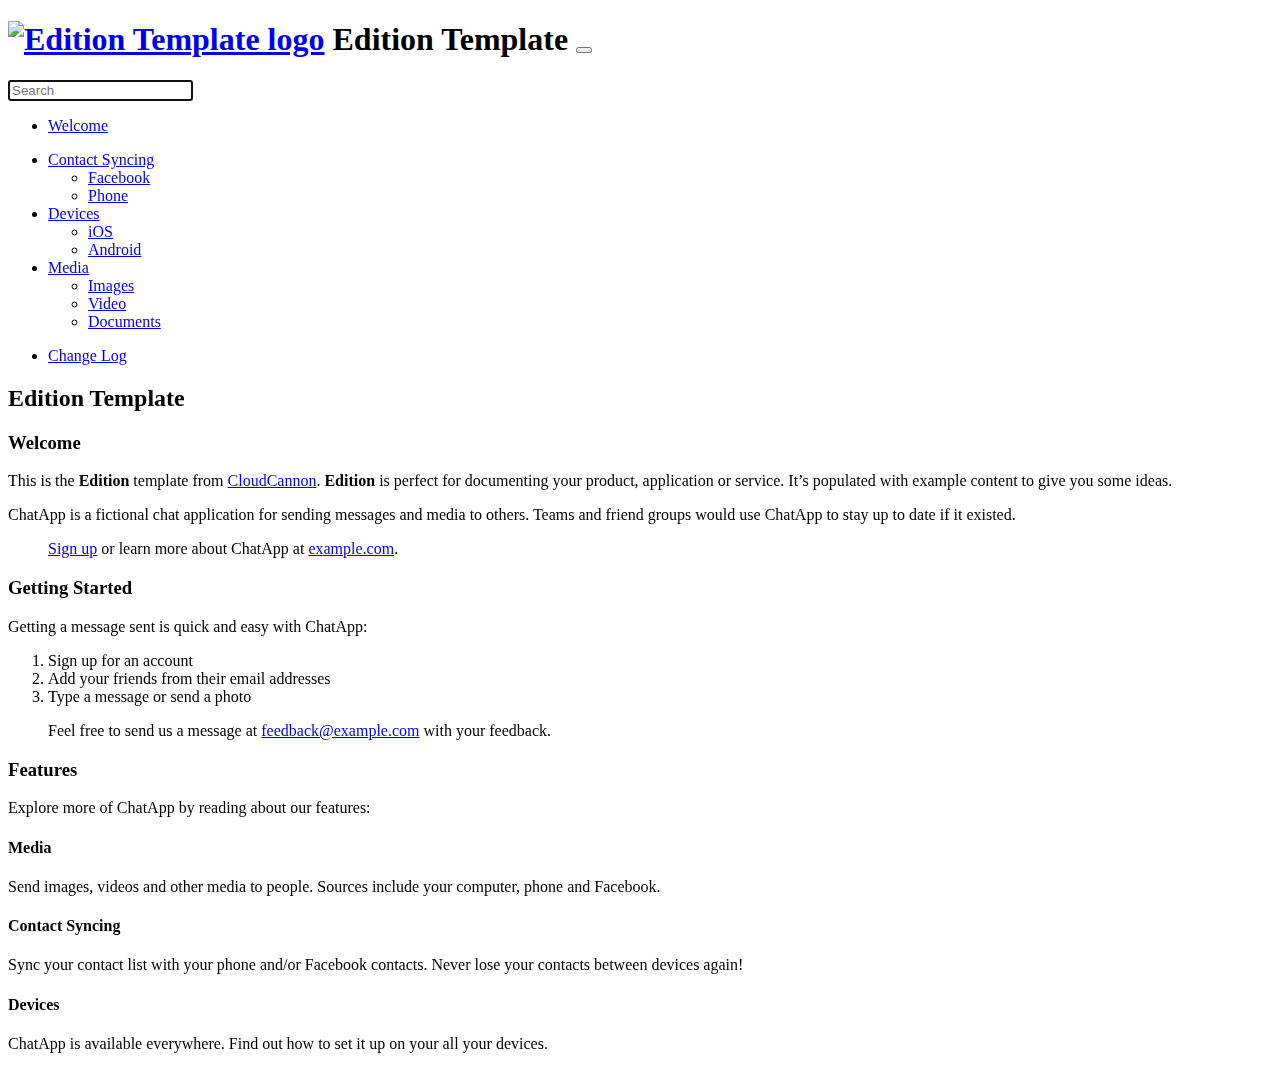
==== index.html @ c0658b2c "Updated 27 files via CloudCannon" ====
<!DOCTYPE html>

<html>
	<head>
		<meta charset="utf-8" />
		<meta name="viewport" content="width=device-width, initial-scale=1" />

		<!-- Begin Jekyll SEO tag v2.5.0 -->
<title>Welcome | Edition Template</title>
<meta name="generator" content="Jekyll v3.8.4" />
<meta property="og:title" content="Welcome" />
<meta property="og:locale" content="en_US" />
<meta name="description" content="Product documentation template for Jekyll." />
<meta property="og:description" content="Product documentation template for Jekyll." />
<link rel="canonical" href="https://long-pig.cloudvent.net/" />
<meta property="og:url" content="https://long-pig.cloudvent.net/" />
<meta property="og:site_name" content="Edition Template" />
<script type="application/ld+json">
{"description":"Product documentation template for Jekyll.","headline":"Welcome","@type":"WebSite","sameAs":["https://github.com/CloudCannon/edition-jekyll-template"],"name":"Edition Template","publisher":{"@type":"Organization","logo":{"@type":"ImageObject","url":"https://long-pig.cloudvent.net/siteicon.png"}},"url":"https://long-pig.cloudvent.net/","@context":"http://schema.org"}</script>
<!-- End Jekyll SEO tag -->

		<link type="application/atom+xml" rel="alternate" href="https://long-pig.cloudvent.net/feed.xml" title="Edition Template" />

		<link rel="stylesheet" href="//fonts.googleapis.com/css?family=Merriweather:400,400italic,700,700italic|Open+Sans:400,400italic,600,600italic,700,700italic|Inconsolata:400,700" />
		<link rel="stylesheet" href="https://d1qmdf3vop2l07.cloudfront.net/pure-opossum.cloudvent.net/hash-store/ab1690f968820f0ce4139c9ad6cb9a25.css" data-cms-original-href="/css/main.css" />
		<link rel="apple-touch-icon" href="https://d1qmdf3vop2l07.cloudfront.net/pure-opossum.cloudvent.net/hash-store/8f3f91be52f81c7cede3da567edd732b.png" data-cms-original-href="/apple-touch-icon.png" />
		<link rel="icon" type="image/png" href="https://d1qmdf3vop2l07.cloudfront.net/pure-opossum.cloudvent.net/hash-store/b524655e5cc56bf82f67d0c7308fad1a.png" sizes="192x192" data-cms-original-href="/touch-icon.png" />
		<link rel="icon" type="image/png" href="https://d1qmdf3vop2l07.cloudfront.net/pure-opossum.cloudvent.net/hash-store/e6731fa6ec42ad5014ddcd74dcc0cbdf.png" data-cms-original-href="/images/favicon.png" />

		
			<script>
				window.ga=window.ga||function(){(ga.q=ga.q||[]).push(arguments)};ga.l=+new Date;
				ga('create', '', 'auto');
				ga('send', 'pageview');
			</script>
			<script async src='https://www.google-analytics.com/analytics.js'></script>
		
	</head>

	<body>
		<header>
			<h1>
				<a href="/" class="cc-active"><img src="https://d1qmdf3vop2l07.cloudfront.net/pure-opossum.cloudvent.net/hash-store/6a4cb9f796bf2c3110f35c80f2fdbeb9.svg" width="40" height="40" alt="Edition Template logo" data-cms-original-src="/images/emblem.svg" /></a>
				Edition Template
				<button type="button" class="open-nav" id="open-nav"></button>
			</h1>

			<form action="/search/" method="get">
				<input type="text" name="q" id="search-input" placeholder="Search" autofocus />
				<input type="submit" value="Search" style="display: none;" />
			</form>

			<nav class="full-navigation">
				<ul>
					<li class="nav-item top-level current">
						
						<a href="/" class="cc-active">Welcome</a>
					</li>
				</ul>

				<ul>
					
					
						<li class="nav-item top-level ">
							
							<a href="/contact-syncing/facebook/">Contact Syncing</a>
							<ul>
								
									<li class="nav-item "><a href="/contact-syncing/facebook/">Facebook</a></li>
								
									<li class="nav-item "><a href="/contact-syncing/phone/">Phone</a></li>
								
							</ul>
						</li>
					
						<li class="nav-item top-level ">
							
							<a href="/devices/ios/">Devices</a>
							<ul>
								
									<li class="nav-item "><a href="/devices/ios/">iOS</a></li>
								
									<li class="nav-item "><a href="/devices/android/">Android</a></li>
								
							</ul>
						</li>
					
						<li class="nav-item top-level ">
							
							<a href="/media/images/">Media</a>
							<ul>
								
									<li class="nav-item "><a href="/media/images/">Images</a></li>
								
									<li class="nav-item "><a href="/media/video/">Video</a></li>
								
									<li class="nav-item "><a href="/media/documents/">Documents</a></li>
								
							</ul>
						</li>
					
				</ul>

				<ul>
					<li class="nav-item top-level ">
						
						<a href="/changelog/">Change Log</a>
					</li>
				</ul>
			</nav>
		</header>

		<section class="main">
			<div class="page-header">
				<h2>Edition Template</h2>
				<h3>Welcome</h3>
			</div>
			<article class="content" data-cms-content-wrapper="/_layouts/default.html">
				<p>This is the <strong>Edition</strong> template from <a href="http://cloudcannon.com/">CloudCannon</a>.
<strong>Edition</strong> is perfect for documenting your product, application or service.
It’s populated with example content to give you some ideas.</p>

<p>ChatApp is a fictional chat application for sending messages and media to others.
Teams and friend groups would use ChatApp to stay up to date if it existed.</p>

<blockquote>
  <p><a href="http://example.com/signup">Sign up</a> or learn more about ChatApp at <a href="http://example.com/">example.com</a>.</p>
</blockquote>

<h3 id="getting-started">Getting Started</h3>

<p>Getting a message sent is quick and easy with ChatApp:</p>

<ol>
  <li>Sign up for an account</li>
  <li>Add your friends from their email addresses</li>
  <li>Type a message or send a photo</li>
</ol>

<blockquote>
  <p>Feel free to send us a message at <a href="mailto:feedback@example.com">feedback@example.com</a> with your feedback.</p>
</blockquote>

<h3 id="features">Features</h3>

<p>Explore more of ChatApp by reading about our features:</p>

<h4 id="media">Media</h4>

<p>Send images, videos and other media to people. Sources include your computer, phone and Facebook.</p>

<h4 id="contact-syncing">Contact Syncing</h4>

<p>Sync your contact list with your phone and/or Facebook contacts. Never lose your contacts between devices again!</p>

<h4 id="devices">Devices</h4>

<p>ChatApp is available everywhere. Find out how to set it up on your all your devices.</p>

			</article>
		</section>

		<script>
			document.getElementById("open-nav").addEventListener("click", function () {
				document.body.classList.toggle("nav-open");
			});
		</script>
	</body>
</html>
---- css/main.css ----
/*! normalize.css v3.0.2 | MIT License | git.io/normalize */html{font-family:sans-serif;-ms-text-size-adjust:100%;-webkit-text-size-adjust:100%}body{margin:0}article,aside,details,figcaption,figure,footer,header,hgroup,main,menu,nav,section,summary{display:block}audio,canvas,progress,video{display:inline-block;vertical-align:baseline}audio:not([controls]){display:none;height:0}[hidden],template{display:none}a{background-color:transparent}a:active,a:hover{outline:0}abbr[title]{border-bottom:1px dotted}b,strong{font-weight:700}dfn{font-style:italic}h1{font-size:2em;margin:.67em 0}mark{background:#ff0;color:#000}small{font-size:80%}sub,sup{font-size:75%;line-height:0;position:relative;vertical-align:baseline}sup{top:-.5em}sub{bottom:-.25em}img{border:0}svg:not(:root){overflow:hidden}figure{margin:1em 40px}.content h3::before,hr{-moz-box-sizing:content-box;box-sizing:content-box;height:0}pre{overflow:auto}code,kbd,pre,samp{font-family:monospace,monospace;font-size:1em}button,input,optgroup,select,textarea{color:inherit;font:inherit;margin:0}button{overflow:visible}button,select{text-transform:none}button,html input[type=button],input[type=reset],input[type=submit]{-webkit-appearance:button;cursor:pointer}button[disabled],html input[disabled]{cursor:default}button::-moz-focus-inner,input::-moz-focus-inner{border:0;padding:0}input{line-height:normal}input[type=checkbox],input[type=radio]{box-sizing:border-box;padding:0}input[type=number]::-webkit-inner-spin-button,input[type=number]::-webkit-outer-spin-button{height:auto}input[type=search]{-webkit-appearance:textfield;-moz-box-sizing:content-box;-webkit-box-sizing:content-box;box-sizing:content-box}input[type=search]::-webkit-search-cancel-button,input[type=search]::-webkit-search-decoration{-webkit-appearance:none}fieldset{border:1px solid silver;margin:0 2px;padding:.35em .625em .75em}legend{border:0;padding:0}textarea{overflow:auto}optgroup{font-weight:700}table{border-collapse:collapse;border-spacing:0}td,th{padding:0}.highlight .hll{background-color:#ffc}.highlight .c{color:#87ceeb}.highlight .err{color:#fff}.highlight .g{color:#fff}.highlight .k{color:khaki}.highlight .l{color:#fff}.highlight .n{color:#fff}.highlight .o{color:#fff}.highlight .x{color:#fff}.highlight .p{color:#fff}.highlight .cm{color:#87ceeb}.highlight .cp{color:#cd5c5c}.highlight .c1{color:#87ceeb}.highlight .cs{color:#87ceeb}.highlight .gd{color:#0000c0;font-weight:700;background-color:teal}.highlight .ge{color:#c000c0;text-decoration:underline}.highlight .gr{color:silver;font-weight:700;background-color:#c00000}.highlight .gh{color:#cd5c5c}.highlight .gi{color:#fff;background-color:#0000c0}.highlight span.go{color:#add8e6;font-weight:700;background-color:#4d4d4d}.highlight .gp{color:#fff}.highlight .gs{color:#fff}.highlight .gu{color:#cd5c5c}.highlight .gt{color:silver;font-weight:700;background-color:#c00000}.highlight .kc{color:khaki}.highlight .kd{color:khaki}.highlight .kn{color:khaki}.highlight .kp{color:khaki}.highlight .kr{color:khaki}.highlight .kt{color:#bdb76b}.highlight .ld{color:#fff}.highlight .m{color:#eab289}.highlight .s{color:#eab289}.highlight .na{color:#8cf0e8}.highlight .nb{color:#fff}.highlight .nc{color:#fff}.highlight .no{color:#ffa0a0}.highlight .nd{color:#fff}.highlight .ni{color:#ffdead}.highlight .ne{color:#fff}.highlight .nf{color:#fff}.highlight .nl{color:#fff}.highlight .nn{color:#fff}.highlight .nx{color:#fff}.highlight .py{color:#fff}.highlight .nt{color:khaki}.highlight .nv{color:#98fb98}.highlight .ow{color:#fff}.highlight .w{color:#fff}.highlight .mf{color:#fff}.highlight .mh{color:#fff}.highlight .mi{color:#fff}.highlight .mo{color:#fff}.highlight .sb{color:#fff}.highlight .sc{color:#fff}.highlight .sd{color:#fff}.highlight .s2{color:#fff}.highlight .se{color:#fff}.highlight .sh{color:#fff}.highlight .si{color:#fff}.highlight .sx{color:#fff}.highlight .sr{color:#fff}.highlight .s1{color:#fff}.highlight .ss{color:#fff}.highlight .bp{color:#fff}.highlight .vc{color:#98fb98}.highlight .vg{color:#98fb98}.highlight .vi{color:#98fb98}.highlight .il{color:#fff}.highlight .bash .nv{-webkit-user-select:none;-moz-user-select:none;-ms-user-select:none;-o-user-select:none;user-select:none}.language-bash .highlight .nb{color:#99d4ff}html{height:100%;max-height:100%;font-size:10px;-webkit-tap-highlight-color:transparent}body{height:100%;max-height:100%;font-family:Merriweather,serif;letter-spacing:.01rem;font-size:1.8em;line-height:1.75em;color:#3a4145;font-weight:400;-webkit-font-feature-settings:'kern' 1;-moz-font-feature-settings:'kern' 1;-o-font-feature-settings:'kern' 1;text-rendering:geometricPrecision}h1,h2,h3,h4,h5,h6,input,label,select,table,textarea{-webkit-font-feature-settings:'dlig' 1,'liga' 1,'lnum' 1,'kern' 1;-moz-font-feature-settings:'dlig' 1,'liga' 1,'lnum' 1,'kern' 1;-o-font-feature-settings:'dlig' 1,'liga' 1,'lnum' 1,'kern' 1;font-family:"Open Sans",sans-serif;text-rendering:geometricPrecision}h1,h2,h3,h4,h5,h6{color:#2e2e2e;line-height:1.15em;margin:0 0 .4em 0;font-weight:600}h1{font-size:5rem;letter-spacing:-2px;text-indent:-3px}h2{font-size:3.6rem;letter-spacing:-1px}h3{font-size:3rem}h4{font-size:2.3rem}h5{font-size:2rem}h6{font-size:2rem}a{color:#4a4a4a;transition:color .2s ease}a:hover{color:#111}.settings-panel-example,dl,figure,ol,p,ul{-webkit-font-feature-settings:'liga' 1,'onum' 1,'kern' 1;-moz-font-feature-settings:'liga' 1,'onum' 1,'kern' 1;-o-font-feature-settings:'liga' 1,'onum' 1,'kern' 1;margin:0 0 1.75em 0;text-rendering:geometricPrecision}ol,ul{padding-left:3rem}ol ol,ol ul,ul ol,ul ul{margin:0 0 .4em 0;padding-left:2em}dl dt{float:left;width:180px;overflow:hidden;clear:left;text-align:right;text-overflow:ellipsis;white-space:nowrap;font-weight:700;margin-bottom:1em}dl dd{margin-left:200px;margin-bottom:1em}li{margin:.4em 0}li li{margin:0}.content h3::before,hr{display:block;height:1px;border:0;border-top:#eee 1px solid;margin:3.2em 0;padding:0}mark{background-color:#fdffb6}kbd{display:inline-block;margin-bottom:.4em;padding:1px 8px;border:#ccc 1px solid;color:#666;text-shadow:#fff 0 1px 0;font-size:.9em;font-weight:700;background:#f4f4f4;border-radius:4px;box-shadow:0 1px 0 rgba(0,0,0,.2),0 1px 0 0 #fff inset}@media only screen and (max-width:900px){blockquote{margin-left:0}.content h3::before,hr{margin:2.4em 0}ol,ul{padding-left:2em}h1{font-size:4.5rem;text-indent:-2px}h2{font-size:3.6rem}h3{font-size:3.1rem}h4{font-size:2.5rem}h5{font-size:2.2rem}h6{font-size:1.8rem}}@media only screen and (max-width:500px){.content h3::before,hr{margin:1.75em 0}.settings-panel-example,dl,ol,p,ul{font-size:.95em;margin:0 0 2.5rem 0}h1,h2,h3,h4,h5,h6{margin:0 0 .3em 0}h1{font-size:2.8rem;letter-spacing:-1px}h2{font-size:2.4rem;letter-spacing:0}h3{font-size:2.1rem}h4{font-size:1.9rem}h5{font-size:1.8rem}h6{font-size:1.8rem}}code,pre,tt{font-family:Inconsolata,Consolas,Courier,"Courier New","Liberation Mono",monospace;font-size:.85em;white-space:pre-wrap;border-radius:2px;line-height:1.4;font-weight:400;background-color:#404145;color:#fafafa;border-radius:2px}pre{box-sizing:border-box;margin:0 0 1.75em 0;width:100%;padding:10px;font-size:.9em;white-space:pre;overflow:auto;border-radius:3px}pre code,pre tt{font-size:inherit;white-space:pre-wrap;background:0 0;border:none;padding:0}.settings-panel-example>code,blockquote>code,li>code,p>code{padding:4px 6px;white-space:nowrap}table{width:100%;margin-bottom:1.75em}tr{border-bottom:1px solid #eee}tr:nth-child(even){background:#fcfcfc}td,th{padding:8px;text-align:left}th{padding-bottom:4px}input::-ms-clear,input::-ms-reveal{display:none!important}body{height:auto;overflow-x:hidden;background-color:#2b2e31}body.nav-open{overflow:hidden}body.nav-open header>form,body.nav-open nav{display:block}body.nav-open header{bottom:0}body::before{content:"";background-color:#fff;position:fixed;top:0;right:0;bottom:0;left:0;z-index:-1}@media (min-width:700px){body{padding:0 0 0 300px}body.nav-open{overflow:auto}body::after,body::before{content:"";position:fixed;top:0;bottom:0;z-index:-1}body::after{left:0;width:300px;background-color:#f5f5f5}body #search-input,body::after{box-shadow:inset -10px 0 10px -10px rgba(0,0,0,.1)}body::before{left:300px;right:0;background-color:#fff}}.main{margin-top:80px}@media (min-width:700px){.main{margin-top:0}}header{position:absolute;top:0;left:0;right:0;overflow-x:hidden;z-index:1;background-color:#f5f5f5}header ul{padding:0;margin:0}header h1{padding:12.5px 20px;height:60px;box-sizing:border-box;background-color:#3583d6;color:#fff;margin:0;font-size:1.7rem;line-height:.8;letter-spacing:0;font-weight:600;text-indent:0;display:-webkit-flex;display:flex;-webkit-flex-direction:row;flex-direction:row;-webkit-align-items:center;align-items:center;border-bottom:1px solid rgba(0,0,0,.075)}header h1 img{height:35px;width:35px;margin-right:15px}header .open-nav{background-image:url(https://d1qmdf3vop2l07.cloudfront.net/pure-opossum.cloudvent.net/hash-store/7f73883d996670858149e472cb227d2d.svg);background-color:transparent;background-repeat:no-repeat;background-size:100%;width:35px;height:35px;border:0;position:absolute;top:12.5px;right:20px;border-radius:2px}header .open-nav:focus{outline:0;background-color:rgba(0,0,0,.05)}header .open-nav:hover{background-color:rgba(0,0,0,.1)}@media (min-width:700px){header{background-color:transparent;width:300px;right:auto;bottom:auto}header .open-nav{display:none}header h1{box-shadow:inset -10px 0 10px -10px rgba(0,0,0,.1)}}.content{position:relative;background-color:#fff;color:#222}.content h3::before{content:"";margin:60px 0}.content,.page-header{max-width:800px;padding:0 25px 20px;margin:20px auto 0 auto}.page-header h2,.page-header h3{margin:0;line-height:1.2;letter-spacing:-1px}.page-header h2{font-size:2rem;margin-left:-1px;color:#888;letter-spacing:0}.page-header h3{font-size:4rem;margin-left:-4px}@media (min-width:700px){.page-header h2{font-size:2.65rem}.page-header h3{font-size:5.4rem}}@media (min-width:1180px){.page-header{margin-top:55px}}header>form,nav{display:none}@media (min-width:700px){header>form,nav{display:block}}nav>ul{padding:10px 0}nav>ul+ul{border-top:1px solid rgba(0,0,0,.075)}.nav-item{display:block;font-family:"Open Sans",sans-serif;line-height:1;margin:0}nav:not(.full-navigation) .nav-item>ul{display:none}nav:not(.full-navigation) .nav-item.current>ul{display:block}.nav-item>a{color:#666;text-decoration:none;font-size:1.4rem;padding:10px 0 10px 40px;display:block}.nav-item.current>a,.nav-item>a:active,.nav-item>a:hover{color:#111}.nav-item.top-level>a{line-height:1.5;font-weight:600;padding-left:20px}.settings-panel-example{display:-webkit-flex;display:flex;-webkit-flex-direction:column;flex-direction:column}.settings-panel-example .example{max-width:300px;background-color:#fafafa;margin:0;padding:0;font-size:0;line-height:1;border-radius:2px;overflow:hidden}@media (min-width:960px){.settings-panel-example{-webkit-flex-direction:row;flex-direction:row}.settings-panel-example .details{-webkit-flex:1;flex:1;margin-right:20px}.settings-panel-example .settings-panel-example+.highlight>pre,.settings-panel-example p+.highlight>pre{margin-bottom:0}.settings-panel-example .example{-webkit-flex:0 0 300px;flex:0 0 300px;max-width:100%}}.highlight{margin-left:0;margin-right:0}h3+.warning{margin-top:1.75em}h4 code{background:#f5f5f5;color:#222;background-color:transparent;font-weight:700;padding:0;font-size:1.1em;line-height:1}h4 svg{vertical-align:middle;margin-right:6px;position:relative;top:-2px;fill:#2e2e2e;height:23px}.required{position:relative}.required::after{content:"REQUIRED";font-size:12px;position:absolute;top:5px;line-height:1;color:#3583d6;padding-left:5px}#search-results{margin:0;padding:0}#search-results li{list-style:none;margin:0;padding:0}#search-results li h4{font-size:2rem}#search-results li .settings-panel-example,#search-results li p{line-height:1.5}#search-input{-webkit-appearance:none;display:block;margin:0;padding:10px 20px 10px 15px;width:100%;box-sizing:border-box;border:0;border-bottom:1px solid rgba(0,0,0,.075);border-left:5px solid transparent;font-size:1.5rem;font-weight:600;line-height:1.8}#search-input:focus{outline:0;border-left-color:#3583d6}.changelog,.changelog>div{margin:0;padding:0;list-style:none}.changelog .date{color:#888;font-style:italic}.badge{font-family:"Open Sans",sans-serif;padding:2px 5px;text-transform:uppercase;font-size:.8rem;border-radius:2px;background:#eee;font-weight:700}.badge.major{background:#3583d6;color:#fff}blockquote{border-left:5px solid #fd0;padding:10px 15px;margin-left:-15px;margin-right:-10px;background-color:#ebf3fb;border-color:#3583d6}blockquote .settings-panel-example:last-child,blockquote p:last-child{margin-bottom:0}@media (max-width:1180px){blockquote{margin-left:0;margin-right:0}}img{max-width:100%;height:auto}.editor-link{display:none;margin-top:0}.editor-link .btn{border:0;border-radius:2px;width:100%;max-width:500px;box-sizing:border-box;font-size:2rem;text-decoration:none;padding:10px 15px;margin:0;font-size:18px;cursor:pointer;background-color:#f7e064;color:#333;box-shadow:1px 1px 5px 0 rgba(0,0,0,.2)}.editor-link .btn:hover{background-color:#f4d525;color:#333}.cms-editor-active .editor-link{display:block}
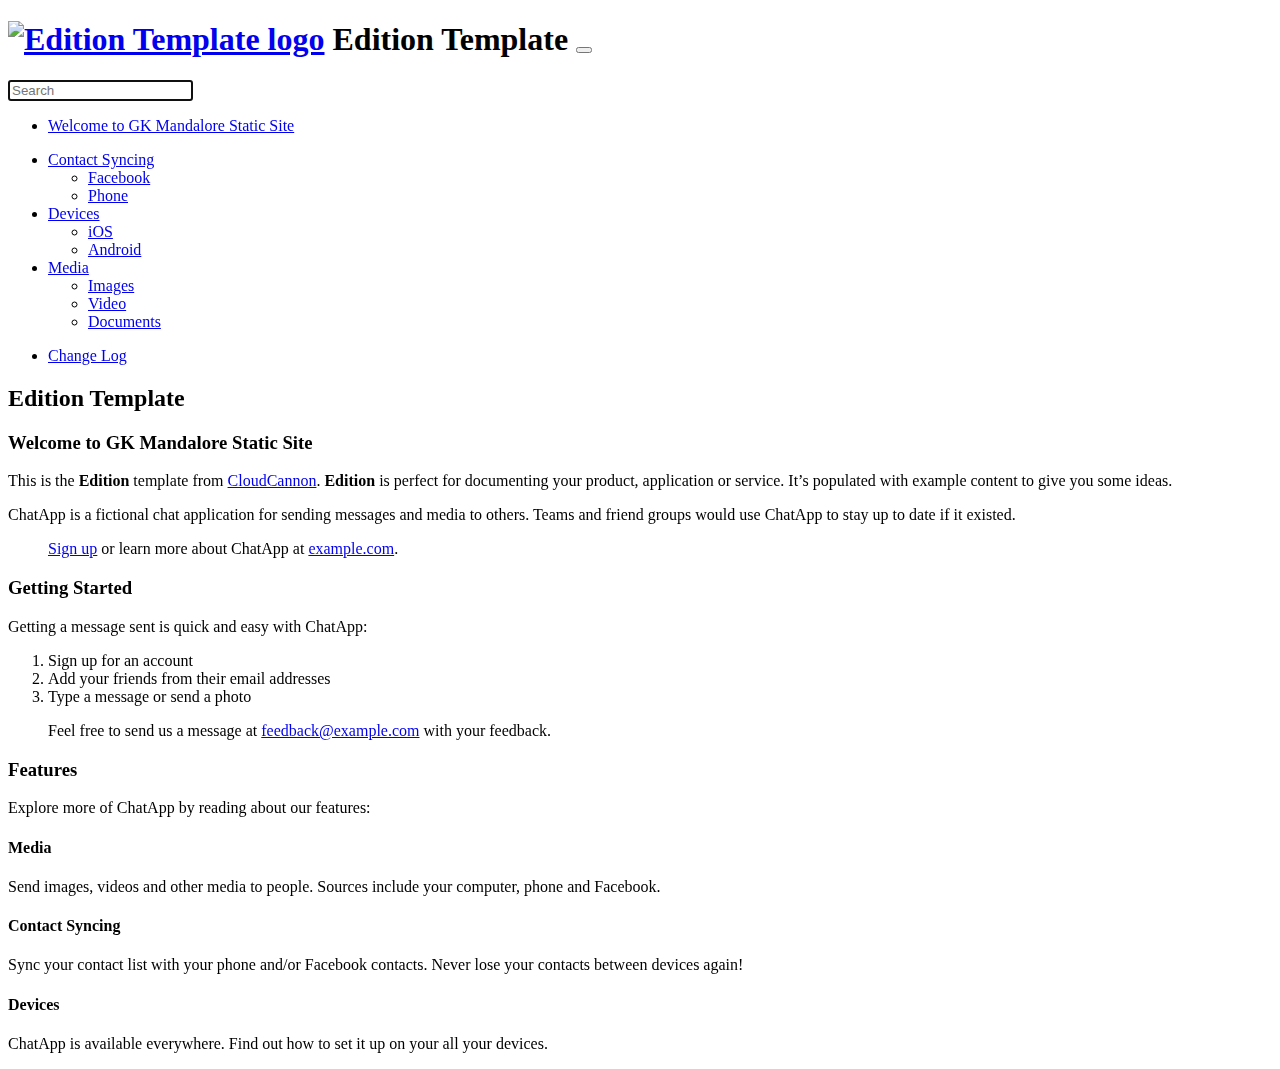
==== commit 25410e92: "Updated 16 files via CloudCannon" ====
--- a/index.html
+++ b/index.html
@@ -6,9 +6,9 @@
 		<meta name="viewport" content="width=device-width, initial-scale=1" />
 
 		<!-- Begin Jekyll SEO tag v2.5.0 -->
-<title>Welcome | Edition Template</title>
+<title>Welcome to GK Mandalore Static Site | Edition Template</title>
 <meta name="generator" content="Jekyll v3.8.4" />
-<meta property="og:title" content="Welcome" />
+<meta property="og:title" content="Welcome to GK Mandalore Static Site" />
 <meta property="og:locale" content="en_US" />
 <meta name="description" content="Product documentation template for Jekyll." />
 <meta property="og:description" content="Product documentation template for Jekyll." />
@@ -16,7 +16,7 @@
 <meta property="og:url" content="https://long-pig.cloudvent.net/" />
 <meta property="og:site_name" content="Edition Template" />
 <script type="application/ld+json">
-{"description":"Product documentation template for Jekyll.","headline":"Welcome","@type":"WebSite","sameAs":["https://github.com/CloudCannon/edition-jekyll-template"],"name":"Edition Template","publisher":{"@type":"Organization","logo":{"@type":"ImageObject","url":"https://long-pig.cloudvent.net/siteicon.png"}},"url":"https://long-pig.cloudvent.net/","@context":"http://schema.org"}</script>
+{"description":"Product documentation template for Jekyll.","headline":"Welcome to GK Mandalore Static Site","@type":"WebSite","sameAs":["https://github.com/CloudCannon/edition-jekyll-template"],"name":"Edition Template","publisher":{"@type":"Organization","logo":{"@type":"ImageObject","url":"https://long-pig.cloudvent.net/siteicon.png"}},"url":"https://long-pig.cloudvent.net/","@context":"http://schema.org"}</script>
 <!-- End Jekyll SEO tag -->
 
 		<link type="application/atom+xml" rel="alternate" href="https://long-pig.cloudvent.net/feed.xml" title="Edition Template" />
@@ -54,7 +54,7 @@
 				<ul>
 					<li class="nav-item top-level current">
 						
-						<a href="/" class="cc-active">Welcome</a>
+						<a href="/" class="cc-active">Welcome to GK Mandalore Static Site</a>
 					</li>
 				</ul>
 
@@ -113,7 +113,7 @@
 		<section class="main">
 			<div class="page-header">
 				<h2>Edition Template</h2>
-				<h3>Welcome</h3>
+				<h3>Welcome to GK Mandalore Static Site</h3>
 			</div>
 			<article class="content" data-cms-content-wrapper="/_layouts/default.html">
 				<p>This is the <strong>Edition</strong> template from <a href="http://cloudcannon.com/">CloudCannon</a>.
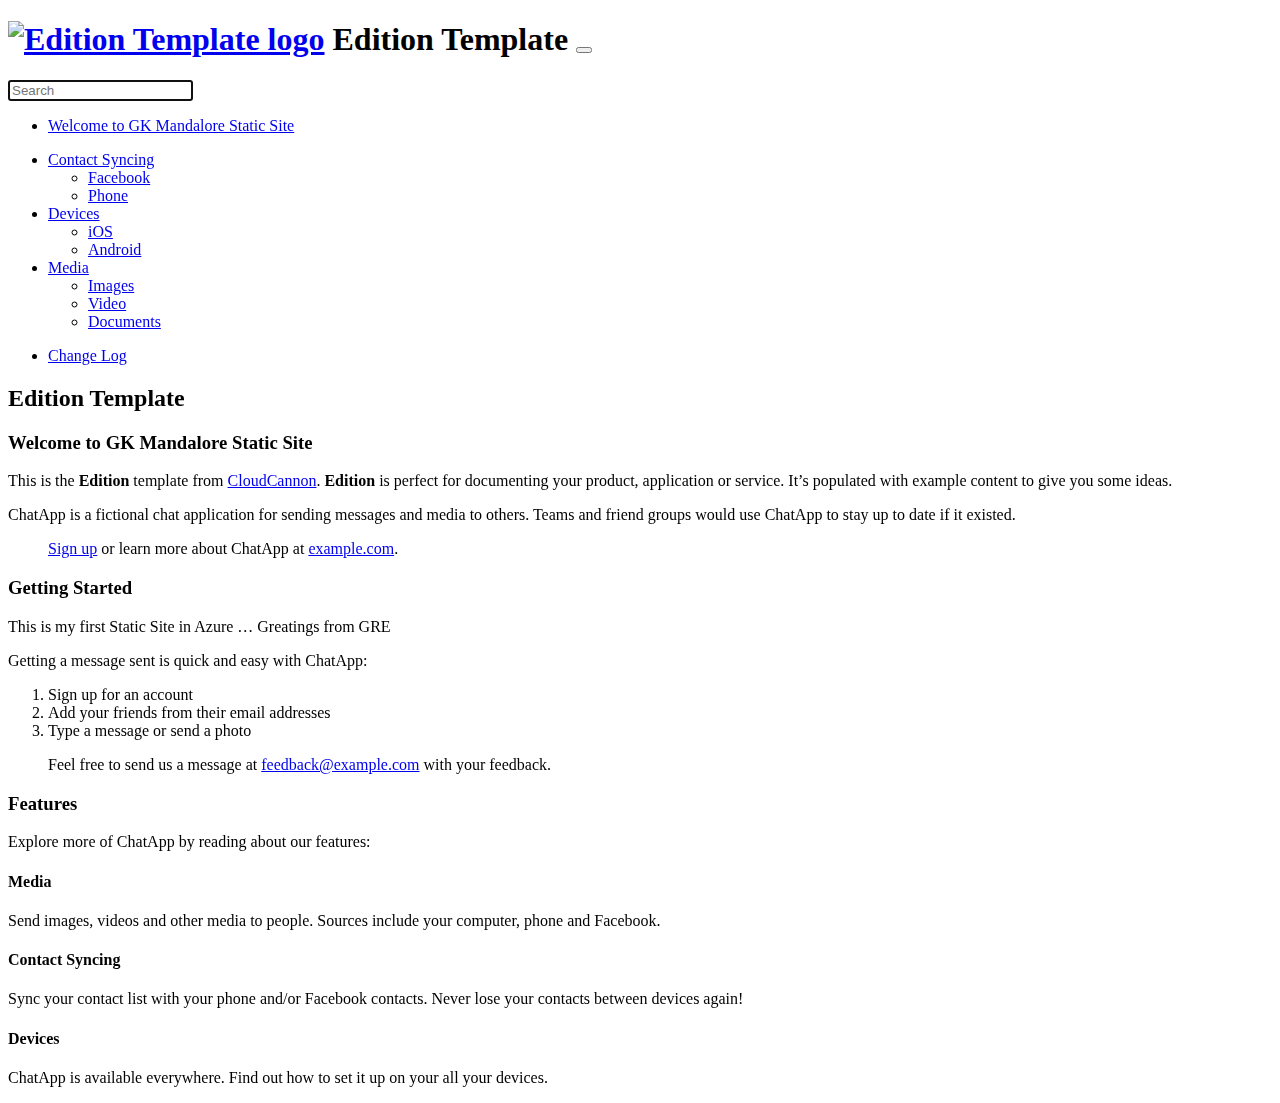
==== commit 1027fd36: "Updated 3 files via CloudCannon" ====
--- a/index.html
+++ b/index.html
@@ -129,6 +129,8 @@
 
 <h3 id="getting-started">Getting Started</h3>
 
+<p>This is my first Static Site in Azure … Greatings from GRE</p>
+
 <p>Getting a message sent is quick and easy with ChatApp:</p>
 
 <ol>
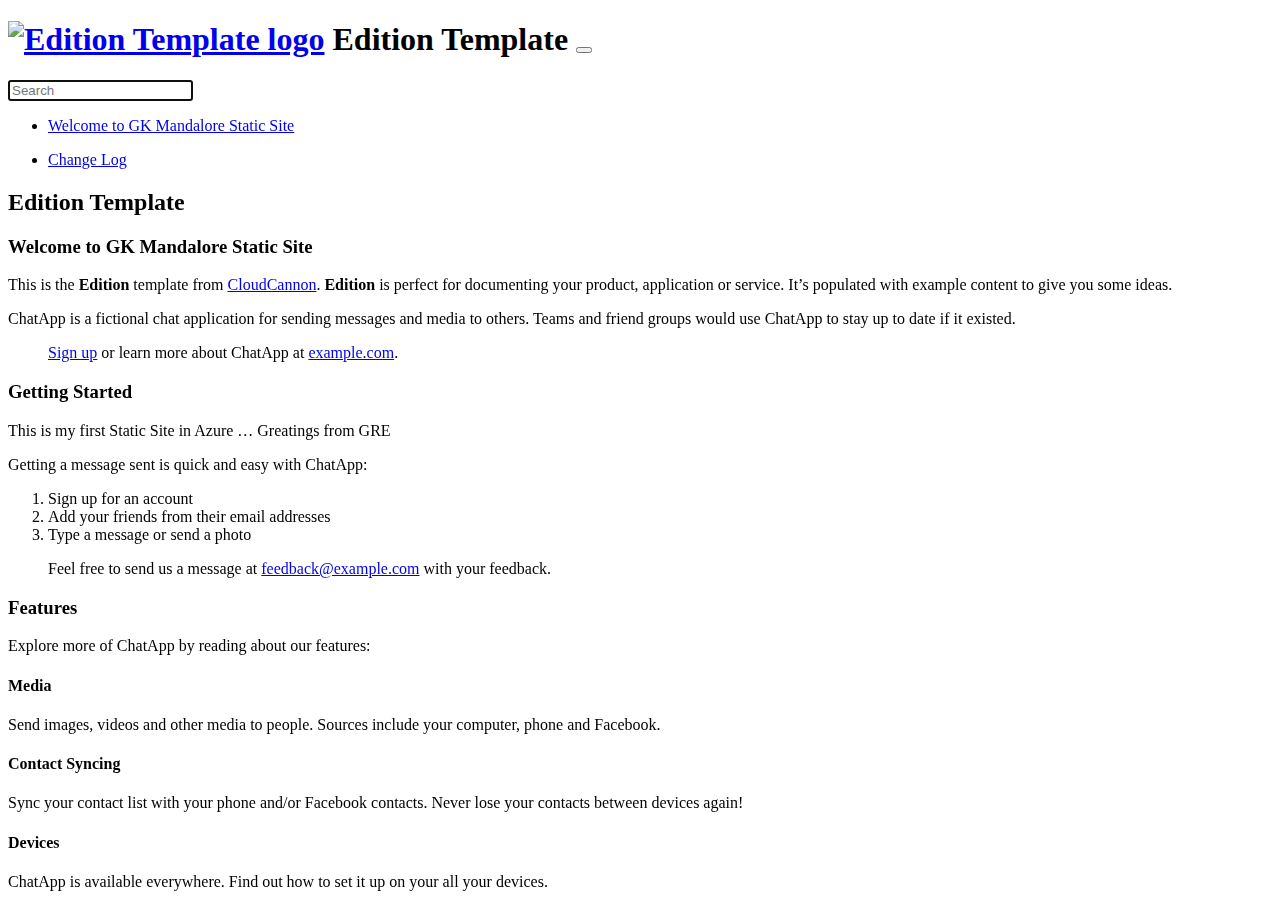
==== commit f3656531: "Updated 16 files via CloudCannon" ====
--- a/index.html
+++ b/index.html
@@ -16,7 +16,7 @@
 <meta property="og:url" content="https://long-pig.cloudvent.net/" />
 <meta property="og:site_name" content="Edition Template" />
 <script type="application/ld+json">
-{"description":"Product documentation template for Jekyll.","headline":"Welcome to GK Mandalore Static Site","@type":"WebSite","sameAs":["https://github.com/CloudCannon/edition-jekyll-template"],"name":"Edition Template","publisher":{"@type":"Organization","logo":{"@type":"ImageObject","url":"https://long-pig.cloudvent.net/siteicon.png"}},"url":"https://long-pig.cloudvent.net/","@context":"http://schema.org"}</script>
+{"description":"Product documentation template for Jekyll.","sameAs":["https://github.com/CloudCannon/edition-jekyll-template"],"@type":"WebSite","name":"Edition Template","publisher":{"@type":"Organization","logo":{"@type":"ImageObject","url":"https://long-pig.cloudvent.net/siteicon.png"}},"url":"https://long-pig.cloudvent.net/","headline":"Welcome to GK Mandalore Static Site","@context":"http://schema.org"}</script>
 <!-- End Jekyll SEO tag -->
 
 		<link type="application/atom+xml" rel="alternate" href="https://long-pig.cloudvent.net/feed.xml" title="Edition Template" />
@@ -60,44 +60,6 @@
 
 				<ul>
 					
-					
-						<li class="nav-item top-level ">
-							
-							<a href="/contact-syncing/facebook/">Contact Syncing</a>
-							<ul>
-								
-									<li class="nav-item "><a href="/contact-syncing/facebook/">Facebook</a></li>
-								
-									<li class="nav-item "><a href="/contact-syncing/phone/">Phone</a></li>
-								
-							</ul>
-						</li>
-					
-						<li class="nav-item top-level ">
-							
-							<a href="/devices/ios/">Devices</a>
-							<ul>
-								
-									<li class="nav-item "><a href="/devices/ios/">iOS</a></li>
-								
-									<li class="nav-item "><a href="/devices/android/">Android</a></li>
-								
-							</ul>
-						</li>
-					
-						<li class="nav-item top-level ">
-							
-							<a href="/media/images/">Media</a>
-							<ul>
-								
-									<li class="nav-item "><a href="/media/images/">Images</a></li>
-								
-									<li class="nav-item "><a href="/media/video/">Video</a></li>
-								
-									<li class="nav-item "><a href="/media/documents/">Documents</a></li>
-								
-							</ul>
-						</li>
 					
 				</ul>
 
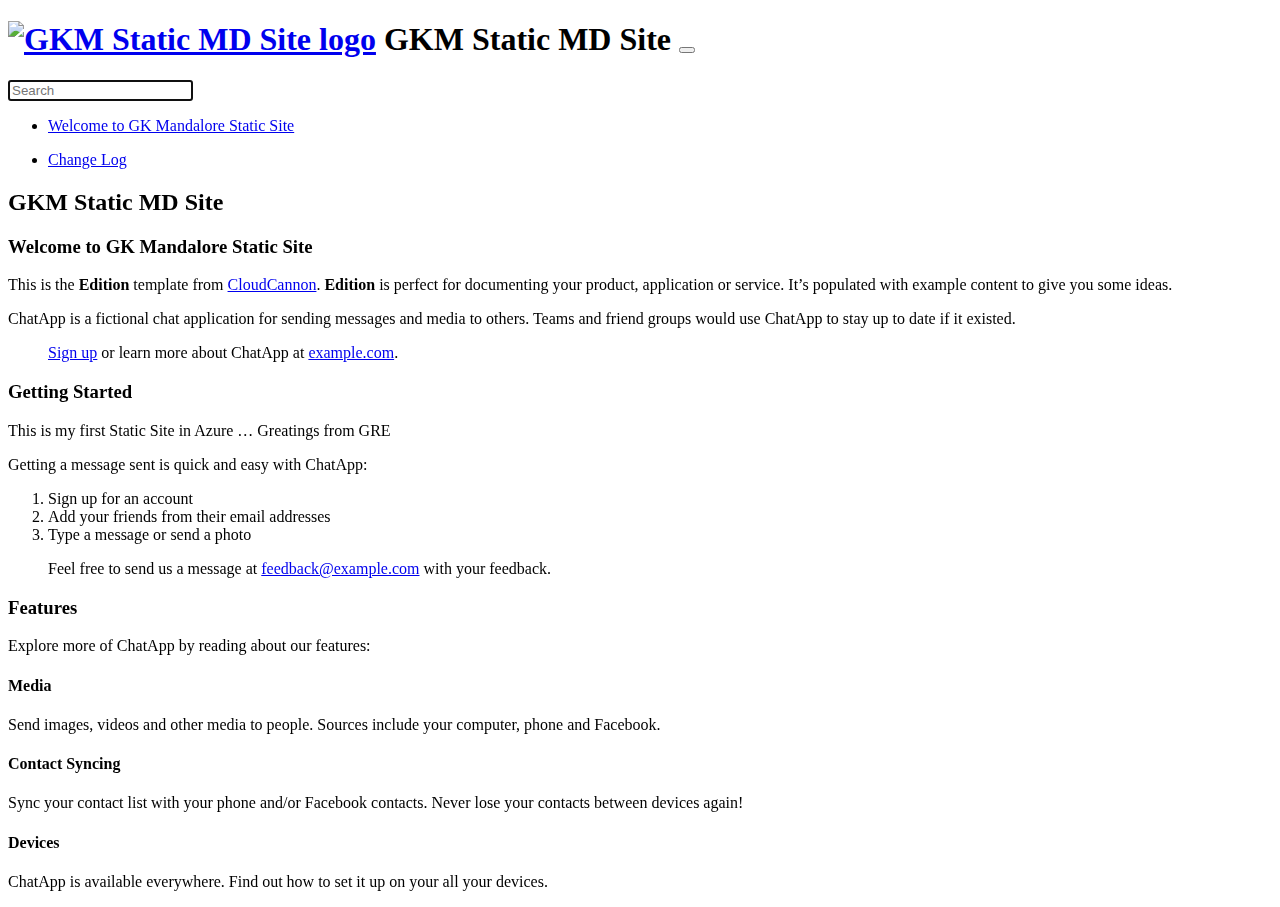
==== commit dff4c8c3: "Updated 6 files via CloudCannon" ====
--- a/index.html
+++ b/index.html
@@ -6,20 +6,21 @@
 		<meta name="viewport" content="width=device-width, initial-scale=1" />
 
 		<!-- Begin Jekyll SEO tag v2.5.0 -->
-<title>Welcome to GK Mandalore Static Site | Edition Template</title>
+<title>Welcome to GK Mandalore Static Site | GKM Static MD Site</title>
 <meta name="generator" content="Jekyll v3.8.4" />
 <meta property="og:title" content="Welcome to GK Mandalore Static Site" />
+<meta name="author" content="Gerrit Reinke" />
 <meta property="og:locale" content="en_US" />
 <meta name="description" content="Product documentation template for Jekyll." />
 <meta property="og:description" content="Product documentation template for Jekyll." />
 <link rel="canonical" href="https://long-pig.cloudvent.net/" />
 <meta property="og:url" content="https://long-pig.cloudvent.net/" />
-<meta property="og:site_name" content="Edition Template" />
+<meta property="og:site_name" content="GKM Static MD Site" />
 <script type="application/ld+json">
-{"description":"Product documentation template for Jekyll.","sameAs":["https://github.com/CloudCannon/edition-jekyll-template"],"@type":"WebSite","name":"Edition Template","publisher":{"@type":"Organization","logo":{"@type":"ImageObject","url":"https://long-pig.cloudvent.net/siteicon.png"}},"url":"https://long-pig.cloudvent.net/","headline":"Welcome to GK Mandalore Static Site","@context":"http://schema.org"}</script>
+{"description":"Product documentation template for Jekyll.","author":{"@type":"Person","name":"Gerrit Reinke"},"sameAs":["https://github.com/CloudCannon/edition-jekyll-template"],"@type":"WebSite","name":"Edition Template","publisher":{"@type":"Organization","logo":{"@type":"ImageObject","url":"https://long-pig.cloudvent.net/siteicon.png"},"name":"Gerrit Reinke"},"url":"https://long-pig.cloudvent.net/","headline":"Welcome to GK Mandalore Static Site","@context":"http://schema.org"}</script>
 <!-- End Jekyll SEO tag -->
 
-		<link type="application/atom+xml" rel="alternate" href="https://long-pig.cloudvent.net/feed.xml" title="Edition Template" />
+		<link type="application/atom+xml" rel="alternate" href="https://long-pig.cloudvent.net/feed.xml" title="GKM Static MD Site" />
 
 		<link rel="stylesheet" href="//fonts.googleapis.com/css?family=Merriweather:400,400italic,700,700italic|Open+Sans:400,400italic,600,600italic,700,700italic|Inconsolata:400,700" />
 		<link rel="stylesheet" href="https://d1qmdf3vop2l07.cloudfront.net/pure-opossum.cloudvent.net/hash-store/ab1690f968820f0ce4139c9ad6cb9a25.css" data-cms-original-href="/css/main.css" />
@@ -40,8 +41,8 @@
 	<body>
 		<header>
 			<h1>
-				<a href="/" class="cc-active"><img src="https://d1qmdf3vop2l07.cloudfront.net/pure-opossum.cloudvent.net/hash-store/6a4cb9f796bf2c3110f35c80f2fdbeb9.svg" width="40" height="40" alt="Edition Template logo" data-cms-original-src="/images/emblem.svg" /></a>
-				Edition Template
+				<a href="/" class="cc-active"><img src="https://d1qmdf3vop2l07.cloudfront.net/pure-opossum.cloudvent.net/hash-store/6a4cb9f796bf2c3110f35c80f2fdbeb9.svg" width="40" height="40" alt="GKM Static MD Site logo" data-cms-original-src="/images/emblem.svg" /></a>
+				GKM Static MD Site
 				<button type="button" class="open-nav" id="open-nav"></button>
 			</h1>
 
@@ -74,7 +75,7 @@
 
 		<section class="main">
 			<div class="page-header">
-				<h2>Edition Template</h2>
+				<h2>GKM Static MD Site</h2>
 				<h3>Welcome to GK Mandalore Static Site</h3>
 			</div>
 			<article class="content" data-cms-content-wrapper="/_layouts/default.html">
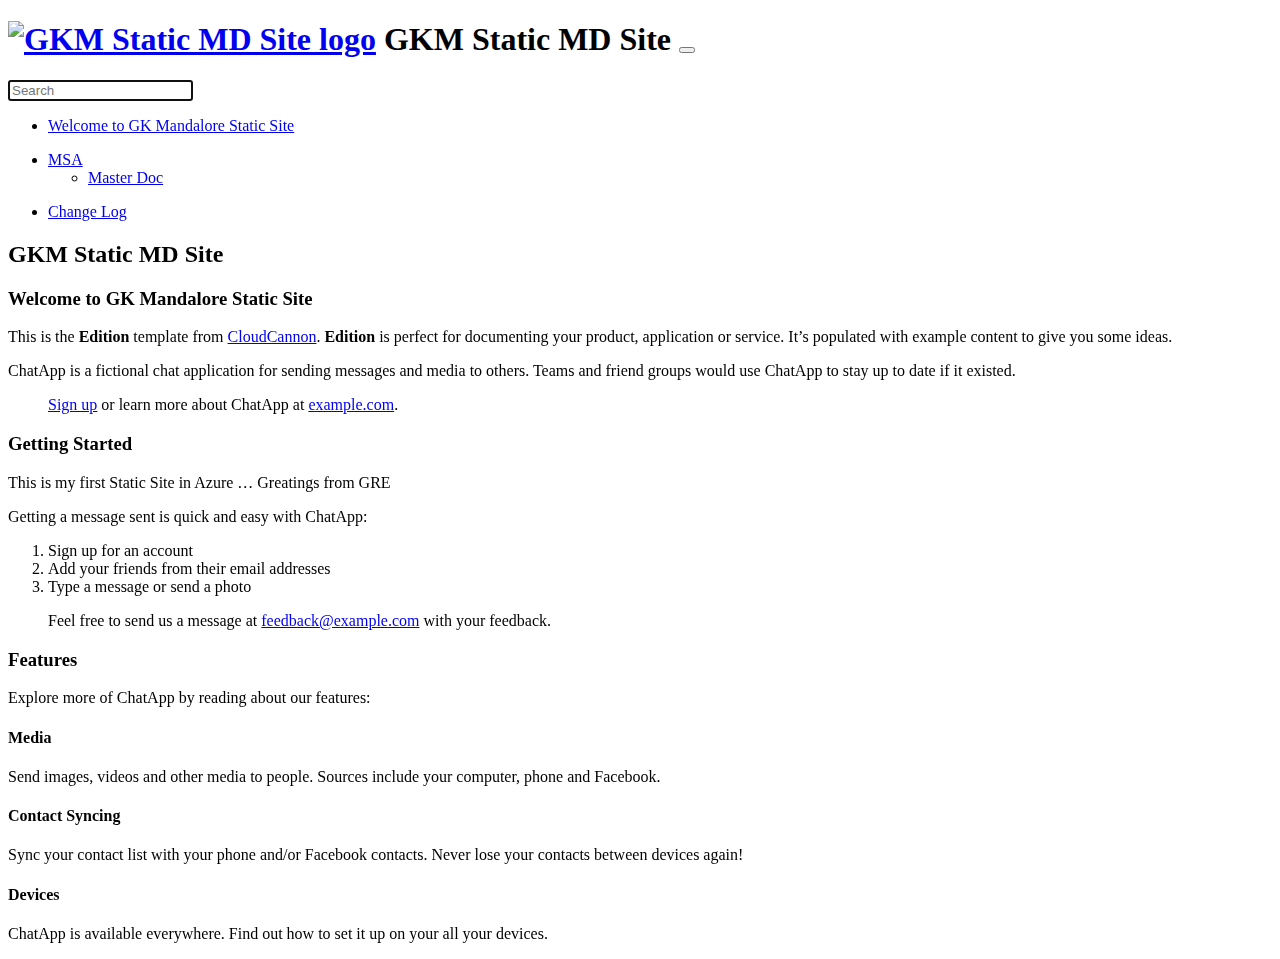
==== commit c8650e82: "Updated 8 files via CloudCannon" ====
--- a/index.html
+++ b/index.html
@@ -17,7 +17,7 @@
 <meta property="og:url" content="https://long-pig.cloudvent.net/" />
 <meta property="og:site_name" content="GKM Static MD Site" />
 <script type="application/ld+json">
-{"description":"Product documentation template for Jekyll.","author":{"@type":"Person","name":"Gerrit Reinke"},"sameAs":["https://github.com/CloudCannon/edition-jekyll-template"],"@type":"WebSite","name":"Edition Template","publisher":{"@type":"Organization","logo":{"@type":"ImageObject","url":"https://long-pig.cloudvent.net/siteicon.png"},"name":"Gerrit Reinke"},"url":"https://long-pig.cloudvent.net/","headline":"Welcome to GK Mandalore Static Site","@context":"http://schema.org"}</script>
+{"description":"Product documentation template for Jekyll.","headline":"Welcome to GK Mandalore Static Site","@type":"WebSite","sameAs":["https://github.com/CloudCannon/edition-jekyll-template"],"name":"Edition Template","publisher":{"@type":"Organization","logo":{"@type":"ImageObject","url":"https://long-pig.cloudvent.net/siteicon.png"},"name":"Gerrit Reinke"},"url":"https://long-pig.cloudvent.net/","author":{"@type":"Person","name":"Gerrit Reinke"},"@context":"http://schema.org"}</script>
 <!-- End Jekyll SEO tag -->
 
 		<link type="application/atom+xml" rel="alternate" href="https://long-pig.cloudvent.net/feed.xml" title="GKM Static MD Site" />
@@ -61,6 +61,16 @@
 
 				<ul>
 					
+					
+						<li class="nav-item top-level ">
+							
+							<a href="/MSA/master/">MSA</a>
+							<ul>
+								
+									<li class="nav-item "><a href="/MSA/master/">Master Doc</a></li>
+								
+							</ul>
+						</li>
 					
 				</ul>
 
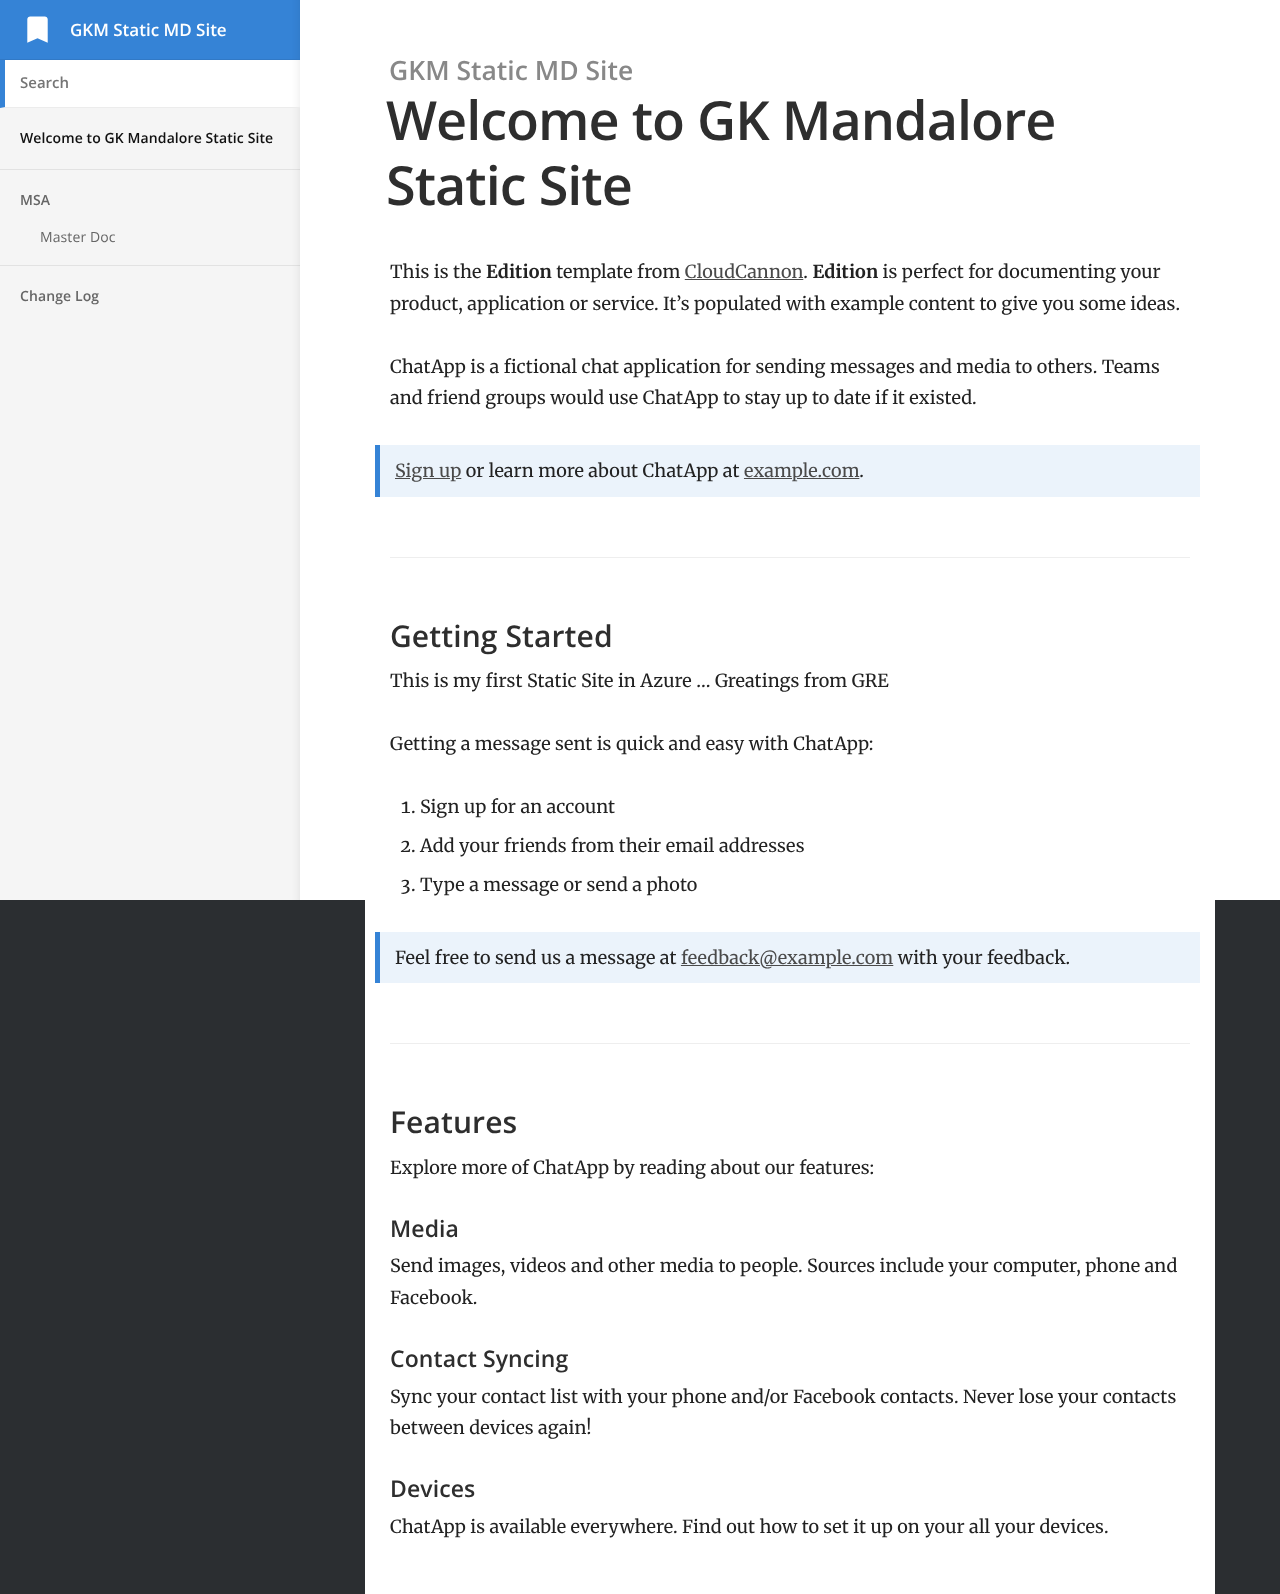
==== commit 70c6489d: "Updated 8 files via CloudCannon" ====
--- a/index.html
+++ b/index.html
@@ -17,16 +17,16 @@
 <meta property="og:url" content="https://long-pig.cloudvent.net/" />
 <meta property="og:site_name" content="GKM Static MD Site" />
 <script type="application/ld+json">
-{"description":"Product documentation template for Jekyll.","headline":"Welcome to GK Mandalore Static Site","@type":"WebSite","sameAs":["https://github.com/CloudCannon/edition-jekyll-template"],"name":"Edition Template","publisher":{"@type":"Organization","logo":{"@type":"ImageObject","url":"https://long-pig.cloudvent.net/siteicon.png"},"name":"Gerrit Reinke"},"url":"https://long-pig.cloudvent.net/","author":{"@type":"Person","name":"Gerrit Reinke"},"@context":"http://schema.org"}</script>
+{"author":{"@type":"Person","name":"Gerrit Reinke"},"publisher":{"@type":"Organization","logo":{"@type":"ImageObject","url":"https://long-pig.cloudvent.net/siteicon.png"},"name":"Gerrit Reinke"},"@type":"WebSite","description":"Product documentation template for Jekyll.","name":"Edition Template","headline":"Welcome to GK Mandalore Static Site","sameAs":["https://github.com/CloudCannon/edition-jekyll-template"],"url":"https://long-pig.cloudvent.net/","@context":"http://schema.org"}</script>
 <!-- End Jekyll SEO tag -->
 
 		<link type="application/atom+xml" rel="alternate" href="https://long-pig.cloudvent.net/feed.xml" title="GKM Static MD Site" />
 
 		<link rel="stylesheet" href="//fonts.googleapis.com/css?family=Merriweather:400,400italic,700,700italic|Open+Sans:400,400italic,600,600italic,700,700italic|Inconsolata:400,700" />
-		<link rel="stylesheet" href="https://d1qmdf3vop2l07.cloudfront.net/pure-opossum.cloudvent.net/hash-store/ab1690f968820f0ce4139c9ad6cb9a25.css" data-cms-original-href="/css/main.css" />
-		<link rel="apple-touch-icon" href="https://d1qmdf3vop2l07.cloudfront.net/pure-opossum.cloudvent.net/hash-store/8f3f91be52f81c7cede3da567edd732b.png" data-cms-original-href="/apple-touch-icon.png" />
-		<link rel="icon" type="image/png" href="https://d1qmdf3vop2l07.cloudfront.net/pure-opossum.cloudvent.net/hash-store/b524655e5cc56bf82f67d0c7308fad1a.png" sizes="192x192" data-cms-original-href="/touch-icon.png" />
-		<link rel="icon" type="image/png" href="https://d1qmdf3vop2l07.cloudfront.net/pure-opossum.cloudvent.net/hash-store/e6731fa6ec42ad5014ddcd74dcc0cbdf.png" data-cms-original-href="/images/favicon.png" />
+		<link rel="stylesheet" href="/css/main.css?_cchid=c3178012da0dcce0827045e6f2cc01c0" data-cms-original-href="/css/main.css" />
+		<link rel="apple-touch-icon" href="/apple-touch-icon.png?_cchid=8f3f91be52f81c7cede3da567edd732b" data-cms-original-href="/apple-touch-icon.png" />
+		<link rel="icon" type="image/png" href="/touch-icon.png?_cchid=b524655e5cc56bf82f67d0c7308fad1a" sizes="192x192" data-cms-original-href="/touch-icon.png" />
+		<link rel="icon" type="image/png" href="/images/favicon.png?_cchid=e6731fa6ec42ad5014ddcd74dcc0cbdf" data-cms-original-href="/images/favicon.png" />
 
 		
 			<script>
@@ -41,7 +41,7 @@
 	<body>
 		<header>
 			<h1>
-				<a href="/" class="cc-active"><img src="https://d1qmdf3vop2l07.cloudfront.net/pure-opossum.cloudvent.net/hash-store/6a4cb9f796bf2c3110f35c80f2fdbeb9.svg" width="40" height="40" alt="GKM Static MD Site logo" data-cms-original-src="/images/emblem.svg" /></a>
+				<a href="/" class="cc-active"><img src="/images/emblem.svg?_cchid=6a4cb9f796bf2c3110f35c80f2fdbeb9" width="40" height="40" alt="GKM Static MD Site logo" data-cms-original-src="/images/emblem.svg" /></a>
 				GKM Static MD Site
 				<button type="button" class="open-nav" id="open-nav"></button>
 			</h1>
--- a/css/main.css
+++ b/css/main.css
@@ -1 +1 @@
-/*! normalize.css v3.0.2 | MIT License | git.io/normalize */html{font-family:sans-serif;-ms-text-size-adjust:100%;-webkit-text-size-adjust:100%}body{margin:0}article,aside,details,figcaption,figure,footer,header,hgroup,main,menu,nav,section,summary{display:block}audio,canvas,progress,video{display:inline-block;vertical-align:baseline}audio:not([controls]){display:none;height:0}[hidden],template{display:none}a{background-color:transparent}a:active,a:hover{outline:0}abbr[title]{border-bottom:1px dotted}b,strong{font-weight:700}dfn{font-style:italic}h1{font-size:2em;margin:.67em 0}mark{background:#ff0;color:#000}small{font-size:80%}sub,sup{font-size:75%;line-height:0;position:relative;vertical-align:baseline}sup{top:-.5em}sub{bottom:-.25em}img{border:0}svg:not(:root){overflow:hidden}figure{margin:1em 40px}.content h3::before,hr{-moz-box-sizing:content-box;box-sizing:content-box;height:0}pre{overflow:auto}code,kbd,pre,samp{font-family:monospace,monospace;font-size:1em}button,input,optgroup,select,textarea{color:inherit;font:inherit;margin:0}button{overflow:visible}button,select{text-transform:none}button,html input[type=button],input[type=reset],input[type=submit]{-webkit-appearance:button;cursor:pointer}button[disabled],html input[disabled]{cursor:default}button::-moz-focus-inner,input::-moz-focus-inner{border:0;padding:0}input{line-height:normal}input[type=checkbox],input[type=radio]{box-sizing:border-box;padding:0}input[type=number]::-webkit-inner-spin-button,input[type=number]::-webkit-outer-spin-button{height:auto}input[type=search]{-webkit-appearance:textfield;-moz-box-sizing:content-box;-webkit-box-sizing:content-box;box-sizing:content-box}input[type=search]::-webkit-search-cancel-button,input[type=search]::-webkit-search-decoration{-webkit-appearance:none}fieldset{border:1px solid silver;margin:0 2px;padding:.35em .625em .75em}legend{border:0;padding:0}textarea{overflow:auto}optgroup{font-weight:700}table{border-collapse:collapse;border-spacing:0}td,th{padding:0}.highlight .hll{background-color:#ffc}.highlight .c{color:#87ceeb}.highlight .err{color:#fff}.highlight .g{color:#fff}.highlight .k{color:khaki}.highlight .l{color:#fff}.highlight .n{color:#fff}.highlight .o{color:#fff}.highlight .x{color:#fff}.highlight .p{color:#fff}.highlight .cm{color:#87ceeb}.highlight .cp{color:#cd5c5c}.highlight .c1{color:#87ceeb}.highlight .cs{color:#87ceeb}.highlight .gd{color:#0000c0;font-weight:700;background-color:teal}.highlight .ge{color:#c000c0;text-decoration:underline}.highlight .gr{color:silver;font-weight:700;background-color:#c00000}.highlight .gh{color:#cd5c5c}.highlight .gi{color:#fff;background-color:#0000c0}.highlight span.go{color:#add8e6;font-weight:700;background-color:#4d4d4d}.highlight .gp{color:#fff}.highlight .gs{color:#fff}.highlight .gu{color:#cd5c5c}.highlight .gt{color:silver;font-weight:700;background-color:#c00000}.highlight .kc{color:khaki}.highlight .kd{color:khaki}.highlight .kn{color:khaki}.highlight .kp{color:khaki}.highlight .kr{color:khaki}.highlight .kt{color:#bdb76b}.highlight .ld{color:#fff}.highlight .m{color:#eab289}.highlight .s{color:#eab289}.highlight .na{color:#8cf0e8}.highlight .nb{color:#fff}.highlight .nc{color:#fff}.highlight .no{color:#ffa0a0}.highlight .nd{color:#fff}.highlight .ni{color:#ffdead}.highlight .ne{color:#fff}.highlight .nf{color:#fff}.highlight .nl{color:#fff}.highlight .nn{color:#fff}.highlight .nx{color:#fff}.highlight .py{color:#fff}.highlight .nt{color:khaki}.highlight .nv{color:#98fb98}.highlight .ow{color:#fff}.highlight .w{color:#fff}.highlight .mf{color:#fff}.highlight .mh{color:#fff}.highlight .mi{color:#fff}.highlight .mo{color:#fff}.highlight .sb{color:#fff}.highlight .sc{color:#fff}.highlight .sd{color:#fff}.highlight .s2{color:#fff}.highlight .se{color:#fff}.highlight .sh{color:#fff}.highlight .si{color:#fff}.highlight .sx{color:#fff}.highlight .sr{color:#fff}.highlight .s1{color:#fff}.highlight .ss{color:#fff}.highlight .bp{color:#fff}.highlight .vc{color:#98fb98}.highlight .vg{color:#98fb98}.highlight .vi{color:#98fb98}.highlight .il{color:#fff}.highlight .bash .nv{-webkit-user-select:none;-moz-user-select:none;-ms-user-select:none;-o-user-select:none;user-select:none}.language-bash .highlight .nb{color:#99d4ff}html{height:100%;max-height:100%;font-size:10px;-webkit-tap-highlight-color:transparent}body{height:100%;max-height:100%;font-family:Merriweather,serif;letter-spacing:.01rem;font-size:1.8em;line-height:1.75em;color:#3a4145;font-weight:400;-webkit-font-feature-settings:'kern' 1;-moz-font-feature-settings:'kern' 1;-o-font-feature-settings:'kern' 1;text-rendering:geometricPrecision}h1,h2,h3,h4,h5,h6,input,label,select,table,textarea{-webkit-font-feature-settings:'dlig' 1,'liga' 1,'lnum' 1,'kern' 1;-moz-font-feature-settings:'dlig' 1,'liga' 1,'lnum' 1,'kern' 1;-o-font-feature-settings:'dlig' 1,'liga' 1,'lnum' 1,'kern' 1;font-family:"Open Sans",sans-serif;text-rendering:geometricPrecision}h1,h2,h3,h4,h5,h6{color:#2e2e2e;line-height:1.15em;margin:0 0 .4em 0;font-weight:600}h1{font-size:5rem;letter-spacing:-2px;text-indent:-3px}h2{font-size:3.6rem;letter-spacing:-1px}h3{font-size:3rem}h4{font-size:2.3rem}h5{font-size:2rem}h6{font-size:2rem}a{color:#4a4a4a;transition:color .2s ease}a:hover{color:#111}.settings-panel-example,dl,figure,ol,p,ul{-webkit-font-feature-settings:'liga' 1,'onum' 1,'kern' 1;-moz-font-feature-settings:'liga' 1,'onum' 1,'kern' 1;-o-font-feature-settings:'liga' 1,'onum' 1,'kern' 1;margin:0 0 1.75em 0;text-rendering:geometricPrecision}ol,ul{padding-left:3rem}ol ol,ol ul,ul ol,ul ul{margin:0 0 .4em 0;padding-left:2em}dl dt{float:left;width:180px;overflow:hidden;clear:left;text-align:right;text-overflow:ellipsis;white-space:nowrap;font-weight:700;margin-bottom:1em}dl dd{margin-left:200px;margin-bottom:1em}li{margin:.4em 0}li li{margin:0}.content h3::before,hr{display:block;height:1px;border:0;border-top:#eee 1px solid;margin:3.2em 0;padding:0}mark{background-color:#fdffb6}kbd{display:inline-block;margin-bottom:.4em;padding:1px 8px;border:#ccc 1px solid;color:#666;text-shadow:#fff 0 1px 0;font-size:.9em;font-weight:700;background:#f4f4f4;border-radius:4px;box-shadow:0 1px 0 rgba(0,0,0,.2),0 1px 0 0 #fff inset}@media only screen and (max-width:900px){blockquote{margin-left:0}.content h3::before,hr{margin:2.4em 0}ol,ul{padding-left:2em}h1{font-size:4.5rem;text-indent:-2px}h2{font-size:3.6rem}h3{font-size:3.1rem}h4{font-size:2.5rem}h5{font-size:2.2rem}h6{font-size:1.8rem}}@media only screen and (max-width:500px){.content h3::before,hr{margin:1.75em 0}.settings-panel-example,dl,ol,p,ul{font-size:.95em;margin:0 0 2.5rem 0}h1,h2,h3,h4,h5,h6{margin:0 0 .3em 0}h1{font-size:2.8rem;letter-spacing:-1px}h2{font-size:2.4rem;letter-spacing:0}h3{font-size:2.1rem}h4{font-size:1.9rem}h5{font-size:1.8rem}h6{font-size:1.8rem}}code,pre,tt{font-family:Inconsolata,Consolas,Courier,"Courier New","Liberation Mono",monospace;font-size:.85em;white-space:pre-wrap;border-radius:2px;line-height:1.4;font-weight:400;background-color:#404145;color:#fafafa;border-radius:2px}pre{box-sizing:border-box;margin:0 0 1.75em 0;width:100%;padding:10px;font-size:.9em;white-space:pre;overflow:auto;border-radius:3px}pre code,pre tt{font-size:inherit;white-space:pre-wrap;background:0 0;border:none;padding:0}.settings-panel-example>code,blockquote>code,li>code,p>code{padding:4px 6px;white-space:nowrap}table{width:100%;margin-bottom:1.75em}tr{border-bottom:1px solid #eee}tr:nth-child(even){background:#fcfcfc}td,th{padding:8px;text-align:left}th{padding-bottom:4px}input::-ms-clear,input::-ms-reveal{display:none!important}body{height:auto;overflow-x:hidden;background-color:#2b2e31}body.nav-open{overflow:hidden}body.nav-open header>form,body.nav-open nav{display:block}body.nav-open header{bottom:0}body::before{content:"";background-color:#fff;position:fixed;top:0;right:0;bottom:0;left:0;z-index:-1}@media (min-width:700px){body{padding:0 0 0 300px}body.nav-open{overflow:auto}body::after,body::before{content:"";position:fixed;top:0;bottom:0;z-index:-1}body::after{left:0;width:300px;background-color:#f5f5f5}body #search-input,body::after{box-shadow:inset -10px 0 10px -10px rgba(0,0,0,.1)}body::before{left:300px;right:0;background-color:#fff}}.main{margin-top:80px}@media (min-width:700px){.main{margin-top:0}}header{position:absolute;top:0;left:0;right:0;overflow-x:hidden;z-index:1;background-color:#f5f5f5}header ul{padding:0;margin:0}header h1{padding:12.5px 20px;height:60px;box-sizing:border-box;background-color:#3583d6;color:#fff;margin:0;font-size:1.7rem;line-height:.8;letter-spacing:0;font-weight:600;text-indent:0;display:-webkit-flex;display:flex;-webkit-flex-direction:row;flex-direction:row;-webkit-align-items:center;align-items:center;border-bottom:1px solid rgba(0,0,0,.075)}header h1 img{height:35px;width:35px;margin-right:15px}header .open-nav{background-image:url(https://d1qmdf3vop2l07.cloudfront.net/pure-opossum.cloudvent.net/hash-store/7f73883d996670858149e472cb227d2d.svg);background-color:transparent;background-repeat:no-repeat;background-size:100%;width:35px;height:35px;border:0;position:absolute;top:12.5px;right:20px;border-radius:2px}header .open-nav:focus{outline:0;background-color:rgba(0,0,0,.05)}header .open-nav:hover{background-color:rgba(0,0,0,.1)}@media (min-width:700px){header{background-color:transparent;width:300px;right:auto;bottom:auto}header .open-nav{display:none}header h1{box-shadow:inset -10px 0 10px -10px rgba(0,0,0,.1)}}.content{position:relative;background-color:#fff;color:#222}.content h3::before{content:"";margin:60px 0}.content,.page-header{max-width:800px;padding:0 25px 20px;margin:20px auto 0 auto}.page-header h2,.page-header h3{margin:0;line-height:1.2;letter-spacing:-1px}.page-header h2{font-size:2rem;margin-left:-1px;color:#888;letter-spacing:0}.page-header h3{font-size:4rem;margin-left:-4px}@media (min-width:700px){.page-header h2{font-size:2.65rem}.page-header h3{font-size:5.4rem}}@media (min-width:1180px){.page-header{margin-top:55px}}header>form,nav{display:none}@media (min-width:700px){header>form,nav{display:block}}nav>ul{padding:10px 0}nav>ul+ul{border-top:1px solid rgba(0,0,0,.075)}.nav-item{display:block;font-family:"Open Sans",sans-serif;line-height:1;margin:0}nav:not(.full-navigation) .nav-item>ul{display:none}nav:not(.full-navigation) .nav-item.current>ul{display:block}.nav-item>a{color:#666;text-decoration:none;font-size:1.4rem;padding:10px 0 10px 40px;display:block}.nav-item.current>a,.nav-item>a:active,.nav-item>a:hover{color:#111}.nav-item.top-level>a{line-height:1.5;font-weight:600;padding-left:20px}.settings-panel-example{display:-webkit-flex;display:flex;-webkit-flex-direction:column;flex-direction:column}.settings-panel-example .example{max-width:300px;background-color:#fafafa;margin:0;padding:0;font-size:0;line-height:1;border-radius:2px;overflow:hidden}@media (min-width:960px){.settings-panel-example{-webkit-flex-direction:row;flex-direction:row}.settings-panel-example .details{-webkit-flex:1;flex:1;margin-right:20px}.settings-panel-example .settings-panel-example+.highlight>pre,.settings-panel-example p+.highlight>pre{margin-bottom:0}.settings-panel-example .example{-webkit-flex:0 0 300px;flex:0 0 300px;max-width:100%}}.highlight{margin-left:0;margin-right:0}h3+.warning{margin-top:1.75em}h4 code{background:#f5f5f5;color:#222;background-color:transparent;font-weight:700;padding:0;font-size:1.1em;line-height:1}h4 svg{vertical-align:middle;margin-right:6px;position:relative;top:-2px;fill:#2e2e2e;height:23px}.required{position:relative}.required::after{content:"REQUIRED";font-size:12px;position:absolute;top:5px;line-height:1;color:#3583d6;padding-left:5px}#search-results{margin:0;padding:0}#search-results li{list-style:none;margin:0;padding:0}#search-results li h4{font-size:2rem}#search-results li .settings-panel-example,#search-results li p{line-height:1.5}#search-input{-webkit-appearance:none;display:block;margin:0;padding:10px 20px 10px 15px;width:100%;box-sizing:border-box;border:0;border-bottom:1px solid rgba(0,0,0,.075);border-left:5px solid transparent;font-size:1.5rem;font-weight:600;line-height:1.8}#search-input:focus{outline:0;border-left-color:#3583d6}.changelog,.changelog>div{margin:0;padding:0;list-style:none}.changelog .date{color:#888;font-style:italic}.badge{font-family:"Open Sans",sans-serif;padding:2px 5px;text-transform:uppercase;font-size:.8rem;border-radius:2px;background:#eee;font-weight:700}.badge.major{background:#3583d6;color:#fff}blockquote{border-left:5px solid #fd0;padding:10px 15px;margin-left:-15px;margin-right:-10px;background-color:#ebf3fb;border-color:#3583d6}blockquote .settings-panel-example:last-child,blockquote p:last-child{margin-bottom:0}@media (max-width:1180px){blockquote{margin-left:0;margin-right:0}}img{max-width:100%;height:auto}.editor-link{display:none;margin-top:0}.editor-link .btn{border:0;border-radius:2px;width:100%;max-width:500px;box-sizing:border-box;font-size:2rem;text-decoration:none;padding:10px 15px;margin:0;font-size:18px;cursor:pointer;background-color:#f7e064;color:#333;box-shadow:1px 1px 5px 0 rgba(0,0,0,.2)}.editor-link .btn:hover{background-color:#f4d525;color:#333}.cms-editor-active .editor-link{display:block}+/*! normalize.css v3.0.2 | MIT License | git.io/normalize */html{font-family:sans-serif;-ms-text-size-adjust:100%;-webkit-text-size-adjust:100%}body{margin:0}article,aside,details,figcaption,figure,footer,header,hgroup,main,menu,nav,section,summary{display:block}audio,canvas,progress,video{display:inline-block;vertical-align:baseline}audio:not([controls]){display:none;height:0}[hidden],template{display:none}a{background-color:transparent}a:active,a:hover{outline:0}abbr[title]{border-bottom:1px dotted}b,strong{font-weight:700}dfn{font-style:italic}h1{font-size:2em;margin:.67em 0}mark{background:#ff0;color:#000}small{font-size:80%}sub,sup{font-size:75%;line-height:0;position:relative;vertical-align:baseline}sup{top:-.5em}sub{bottom:-.25em}img{border:0}svg:not(:root){overflow:hidden}figure{margin:1em 40px}.content h3::before,hr{-moz-box-sizing:content-box;box-sizing:content-box;height:0}pre{overflow:auto}code,kbd,pre,samp{font-family:monospace,monospace;font-size:1em}button,input,optgroup,select,textarea{color:inherit;font:inherit;margin:0}button{overflow:visible}button,select{text-transform:none}button,html input[type=button],input[type=reset],input[type=submit]{-webkit-appearance:button;cursor:pointer}button[disabled],html input[disabled]{cursor:default}button::-moz-focus-inner,input::-moz-focus-inner{border:0;padding:0}input{line-height:normal}input[type=checkbox],input[type=radio]{box-sizing:border-box;padding:0}input[type=number]::-webkit-inner-spin-button,input[type=number]::-webkit-outer-spin-button{height:auto}input[type=search]{-webkit-appearance:textfield;-moz-box-sizing:content-box;-webkit-box-sizing:content-box;box-sizing:content-box}input[type=search]::-webkit-search-cancel-button,input[type=search]::-webkit-search-decoration{-webkit-appearance:none}fieldset{border:1px solid silver;margin:0 2px;padding:.35em .625em .75em}legend{border:0;padding:0}textarea{overflow:auto}optgroup{font-weight:700}table{border-collapse:collapse;border-spacing:0}td,th{padding:0}.highlight .hll{background-color:#ffc}.highlight .c{color:#87ceeb}.highlight .err{color:#fff}.highlight .g{color:#fff}.highlight .k{color:khaki}.highlight .l{color:#fff}.highlight .n{color:#fff}.highlight .o{color:#fff}.highlight .x{color:#fff}.highlight .p{color:#fff}.highlight .cm{color:#87ceeb}.highlight .cp{color:#cd5c5c}.highlight .c1{color:#87ceeb}.highlight .cs{color:#87ceeb}.highlight .gd{color:#0000c0;font-weight:700;background-color:teal}.highlight .ge{color:#c000c0;text-decoration:underline}.highlight .gr{color:silver;font-weight:700;background-color:#c00000}.highlight .gh{color:#cd5c5c}.highlight .gi{color:#fff;background-color:#0000c0}.highlight span.go{color:#add8e6;font-weight:700;background-color:#4d4d4d}.highlight .gp{color:#fff}.highlight .gs{color:#fff}.highlight .gu{color:#cd5c5c}.highlight .gt{color:silver;font-weight:700;background-color:#c00000}.highlight .kc{color:khaki}.highlight .kd{color:khaki}.highlight .kn{color:khaki}.highlight .kp{color:khaki}.highlight .kr{color:khaki}.highlight .kt{color:#bdb76b}.highlight .ld{color:#fff}.highlight .m{color:#eab289}.highlight .s{color:#eab289}.highlight .na{color:#8cf0e8}.highlight .nb{color:#fff}.highlight .nc{color:#fff}.highlight .no{color:#ffa0a0}.highlight .nd{color:#fff}.highlight .ni{color:#ffdead}.highlight .ne{color:#fff}.highlight .nf{color:#fff}.highlight .nl{color:#fff}.highlight .nn{color:#fff}.highlight .nx{color:#fff}.highlight .py{color:#fff}.highlight .nt{color:khaki}.highlight .nv{color:#98fb98}.highlight .ow{color:#fff}.highlight .w{color:#fff}.highlight .mf{color:#fff}.highlight .mh{color:#fff}.highlight .mi{color:#fff}.highlight .mo{color:#fff}.highlight .sb{color:#fff}.highlight .sc{color:#fff}.highlight .sd{color:#fff}.highlight .s2{color:#fff}.highlight .se{color:#fff}.highlight .sh{color:#fff}.highlight .si{color:#fff}.highlight .sx{color:#fff}.highlight .sr{color:#fff}.highlight .s1{color:#fff}.highlight .ss{color:#fff}.highlight .bp{color:#fff}.highlight .vc{color:#98fb98}.highlight .vg{color:#98fb98}.highlight .vi{color:#98fb98}.highlight .il{color:#fff}.highlight .bash .nv{-webkit-user-select:none;-moz-user-select:none;-ms-user-select:none;-o-user-select:none;user-select:none}.language-bash .highlight .nb{color:#99d4ff}html{height:100%;max-height:100%;font-size:10px;-webkit-tap-highlight-color:transparent}body{height:100%;max-height:100%;font-family:Merriweather,serif;letter-spacing:.01rem;font-size:1.8em;line-height:1.75em;color:#3a4145;font-weight:400;-webkit-font-feature-settings:'kern' 1;-moz-font-feature-settings:'kern' 1;-o-font-feature-settings:'kern' 1;text-rendering:geometricPrecision}h1,h2,h3,h4,h5,h6,input,label,select,table,textarea{-webkit-font-feature-settings:'dlig' 1,'liga' 1,'lnum' 1,'kern' 1;-moz-font-feature-settings:'dlig' 1,'liga' 1,'lnum' 1,'kern' 1;-o-font-feature-settings:'dlig' 1,'liga' 1,'lnum' 1,'kern' 1;font-family:"Open Sans",sans-serif;text-rendering:geometricPrecision}h1,h2,h3,h4,h5,h6{color:#2e2e2e;line-height:1.15em;margin:0 0 .4em 0;font-weight:600}h1{font-size:5rem;letter-spacing:-2px;text-indent:-3px}h2{font-size:3.6rem;letter-spacing:-1px}h3{font-size:3rem}h4{font-size:2.3rem}h5{font-size:2rem}h6{font-size:2rem}a{color:#4a4a4a;transition:color .2s ease}a:hover{color:#111}.settings-panel-example,dl,figure,ol,p,ul{-webkit-font-feature-settings:'liga' 1,'onum' 1,'kern' 1;-moz-font-feature-settings:'liga' 1,'onum' 1,'kern' 1;-o-font-feature-settings:'liga' 1,'onum' 1,'kern' 1;margin:0 0 1.75em 0;text-rendering:geometricPrecision}ol,ul{padding-left:3rem}ol ol,ol ul,ul ol,ul ul{margin:0 0 .4em 0;padding-left:2em}dl dt{float:left;width:180px;overflow:hidden;clear:left;text-align:right;text-overflow:ellipsis;white-space:nowrap;font-weight:700;margin-bottom:1em}dl dd{margin-left:200px;margin-bottom:1em}li{margin:.4em 0}li li{margin:0}.content h3::before,hr{display:block;height:1px;border:0;border-top:#eee 1px solid;margin:3.2em 0;padding:0}mark{background-color:#fdffb6}kbd{display:inline-block;margin-bottom:.4em;padding:1px 8px;border:#ccc 1px solid;color:#666;text-shadow:#fff 0 1px 0;font-size:.9em;font-weight:700;background:#f4f4f4;border-radius:4px;box-shadow:0 1px 0 rgba(0,0,0,.2),0 1px 0 0 #fff inset}@media only screen and (max-width:900px){blockquote{margin-left:0}.content h3::before,hr{margin:2.4em 0}ol,ul{padding-left:2em}h1{font-size:4.5rem;text-indent:-2px}h2{font-size:3.6rem}h3{font-size:3.1rem}h4{font-size:2.5rem}h5{font-size:2.2rem}h6{font-size:1.8rem}}@media only screen and (max-width:500px){.content h3::before,hr{margin:1.75em 0}.settings-panel-example,dl,ol,p,ul{font-size:.95em;margin:0 0 2.5rem 0}h1,h2,h3,h4,h5,h6{margin:0 0 .3em 0}h1{font-size:2.8rem;letter-spacing:-1px}h2{font-size:2.4rem;letter-spacing:0}h3{font-size:2.1rem}h4{font-size:1.9rem}h5{font-size:1.8rem}h6{font-size:1.8rem}}code,pre,tt{font-family:Inconsolata,Consolas,Courier,"Courier New","Liberation Mono",monospace;font-size:.85em;white-space:pre-wrap;border-radius:2px;line-height:1.4;font-weight:400;background-color:#404145;color:#fafafa;border-radius:2px}pre{box-sizing:border-box;margin:0 0 1.75em 0;width:100%;padding:10px;font-size:.9em;white-space:pre;overflow:auto;border-radius:3px}pre code,pre tt{font-size:inherit;white-space:pre-wrap;background:0 0;border:none;padding:0}.settings-panel-example>code,blockquote>code,li>code,p>code{padding:4px 6px;white-space:nowrap}table{width:100%;margin-bottom:1.75em}tr{border-bottom:1px solid #eee}tr:nth-child(even){background:#fcfcfc}td,th{padding:8px;text-align:left}th{padding-bottom:4px}input::-ms-clear,input::-ms-reveal{display:none!important}body{height:auto;overflow-x:hidden;background-color:#2b2e31}body.nav-open{overflow:hidden}body.nav-open header>form,body.nav-open nav{display:block}body.nav-open header{bottom:0}body::before{content:"";background-color:#fff;position:fixed;top:0;right:0;bottom:0;left:0;z-index:-1}@media (min-width:700px){body{padding:0 0 0 300px}body.nav-open{overflow:auto}body::after,body::before{content:"";position:fixed;top:0;bottom:0;z-index:-1}body::after{left:0;width:300px;background-color:#f5f5f5}body #search-input,body::after{box-shadow:inset -10px 0 10px -10px rgba(0,0,0,.1)}body::before{left:300px;right:0;background-color:#fff}}.main{margin-top:80px}@media (min-width:700px){.main{margin-top:0}}header{position:absolute;top:0;left:0;right:0;overflow-x:hidden;z-index:1;background-color:#f5f5f5}header ul{padding:0;margin:0}header h1{padding:12.5px 20px;height:60px;box-sizing:border-box;background-color:#3583d6;color:#fff;margin:0;font-size:1.7rem;line-height:.8;letter-spacing:0;font-weight:600;text-indent:0;display:-webkit-flex;display:flex;-webkit-flex-direction:row;flex-direction:row;-webkit-align-items:center;align-items:center;border-bottom:1px solid rgba(0,0,0,.075)}header h1 img{height:35px;width:35px;margin-right:15px}header .open-nav{background-image:url(/images/menu.svg?_cchid=7f73883d996670858149e472cb227d2d);background-color:transparent;background-repeat:no-repeat;background-size:100%;width:35px;height:35px;border:0;position:absolute;top:12.5px;right:20px;border-radius:2px}header .open-nav:focus{outline:0;background-color:rgba(0,0,0,.05)}header .open-nav:hover{background-color:rgba(0,0,0,.1)}@media (min-width:700px){header{background-color:transparent;width:300px;right:auto;bottom:auto}header .open-nav{display:none}header h1{box-shadow:inset -10px 0 10px -10px rgba(0,0,0,.1)}}.content{position:relative;background-color:#fff;color:#222}.content h3::before{content:"";margin:60px 0}.content,.page-header{max-width:800px;padding:0 25px 20px;margin:20px auto 0 auto}.page-header h2,.page-header h3{margin:0;line-height:1.2;letter-spacing:-1px}.page-header h2{font-size:2rem;margin-left:-1px;color:#888;letter-spacing:0}.page-header h3{font-size:4rem;margin-left:-4px}@media (min-width:700px){.page-header h2{font-size:2.65rem}.page-header h3{font-size:5.4rem}}@media (min-width:1180px){.page-header{margin-top:55px}}header>form,nav{display:none}@media (min-width:700px){header>form,nav{display:block}}nav>ul{padding:10px 0}nav>ul+ul{border-top:1px solid rgba(0,0,0,.075)}.nav-item{display:block;font-family:"Open Sans",sans-serif;line-height:1;margin:0}nav:not(.full-navigation) .nav-item>ul{display:none}nav:not(.full-navigation) .nav-item.current>ul{display:block}.nav-item>a{color:#666;text-decoration:none;font-size:1.4rem;padding:10px 0 10px 40px;display:block}.nav-item.current>a,.nav-item>a:active,.nav-item>a:hover{color:#111}.nav-item.top-level>a{line-height:1.5;font-weight:600;padding-left:20px}.settings-panel-example{display:-webkit-flex;display:flex;-webkit-flex-direction:column;flex-direction:column}.settings-panel-example .example{max-width:300px;background-color:#fafafa;margin:0;padding:0;font-size:0;line-height:1;border-radius:2px;overflow:hidden}@media (min-width:960px){.settings-panel-example{-webkit-flex-direction:row;flex-direction:row}.settings-panel-example .details{-webkit-flex:1;flex:1;margin-right:20px}.settings-panel-example .settings-panel-example+.highlight>pre,.settings-panel-example p+.highlight>pre{margin-bottom:0}.settings-panel-example .example{-webkit-flex:0 0 300px;flex:0 0 300px;max-width:100%}}.highlight{margin-left:0;margin-right:0}h3+.warning{margin-top:1.75em}h4 code{background:#f5f5f5;color:#222;background-color:transparent;font-weight:700;padding:0;font-size:1.1em;line-height:1}h4 svg{vertical-align:middle;margin-right:6px;position:relative;top:-2px;fill:#2e2e2e;height:23px}.required{position:relative}.required::after{content:"REQUIRED";font-size:12px;position:absolute;top:5px;line-height:1;color:#3583d6;padding-left:5px}#search-results{margin:0;padding:0}#search-results li{list-style:none;margin:0;padding:0}#search-results li h4{font-size:2rem}#search-results li .settings-panel-example,#search-results li p{line-height:1.5}#search-input{-webkit-appearance:none;display:block;margin:0;padding:10px 20px 10px 15px;width:100%;box-sizing:border-box;border:0;border-bottom:1px solid rgba(0,0,0,.075);border-left:5px solid transparent;font-size:1.5rem;font-weight:600;line-height:1.8}#search-input:focus{outline:0;border-left-color:#3583d6}.changelog,.changelog>div{margin:0;padding:0;list-style:none}.changelog .date{color:#888;font-style:italic}.badge{font-family:"Open Sans",sans-serif;padding:2px 5px;text-transform:uppercase;font-size:.8rem;border-radius:2px;background:#eee;font-weight:700}.badge.major{background:#3583d6;color:#fff}blockquote{border-left:5px solid #fd0;padding:10px 15px;margin-left:-15px;margin-right:-10px;background-color:#ebf3fb;border-color:#3583d6}blockquote .settings-panel-example:last-child,blockquote p:last-child{margin-bottom:0}@media (max-width:1180px){blockquote{margin-left:0;margin-right:0}}img{max-width:100%;height:auto}.editor-link{display:none;margin-top:0}.editor-link .btn{border:0;border-radius:2px;width:100%;max-width:500px;box-sizing:border-box;font-size:2rem;text-decoration:none;padding:10px 15px;margin:0;font-size:18px;cursor:pointer;background-color:#f7e064;color:#333;box-shadow:1px 1px 5px 0 rgba(0,0,0,.2)}.editor-link .btn:hover{background-color:#f4d525;color:#333}.cms-editor-active .editor-link{display:block}